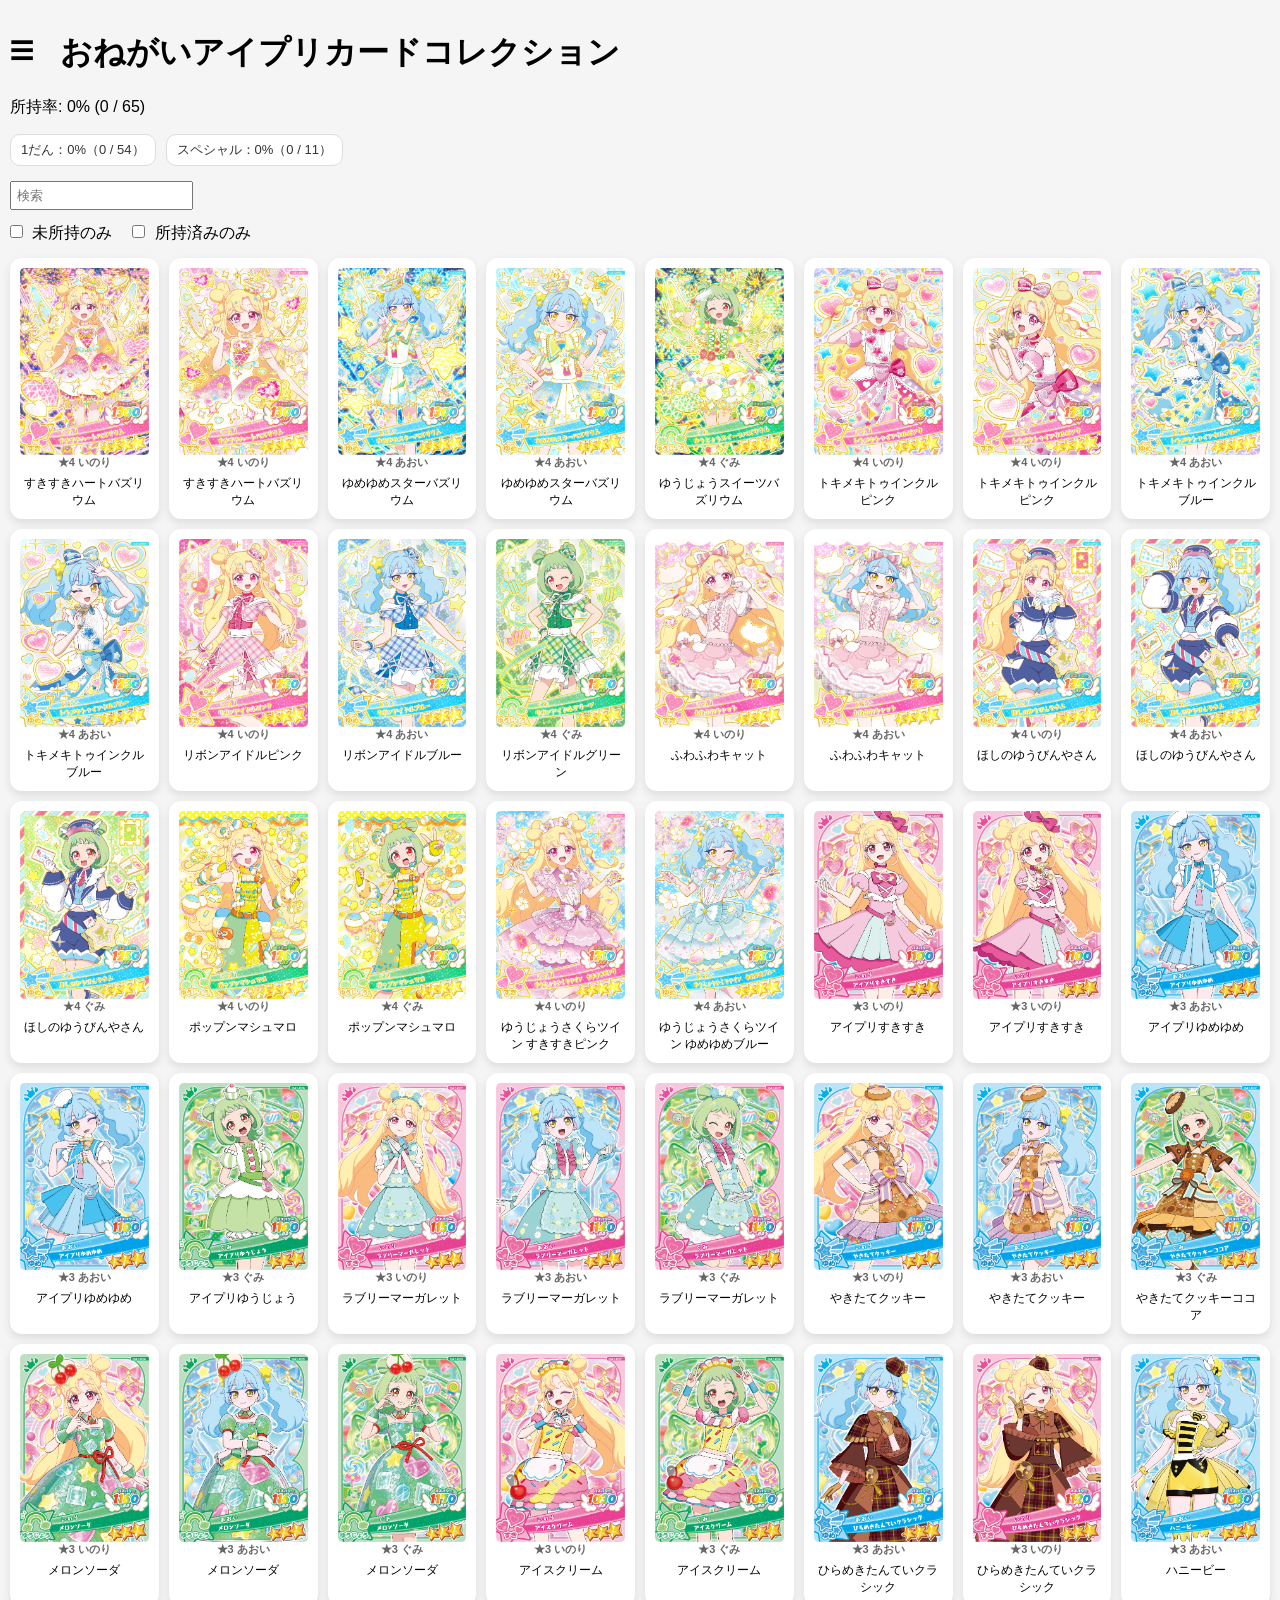
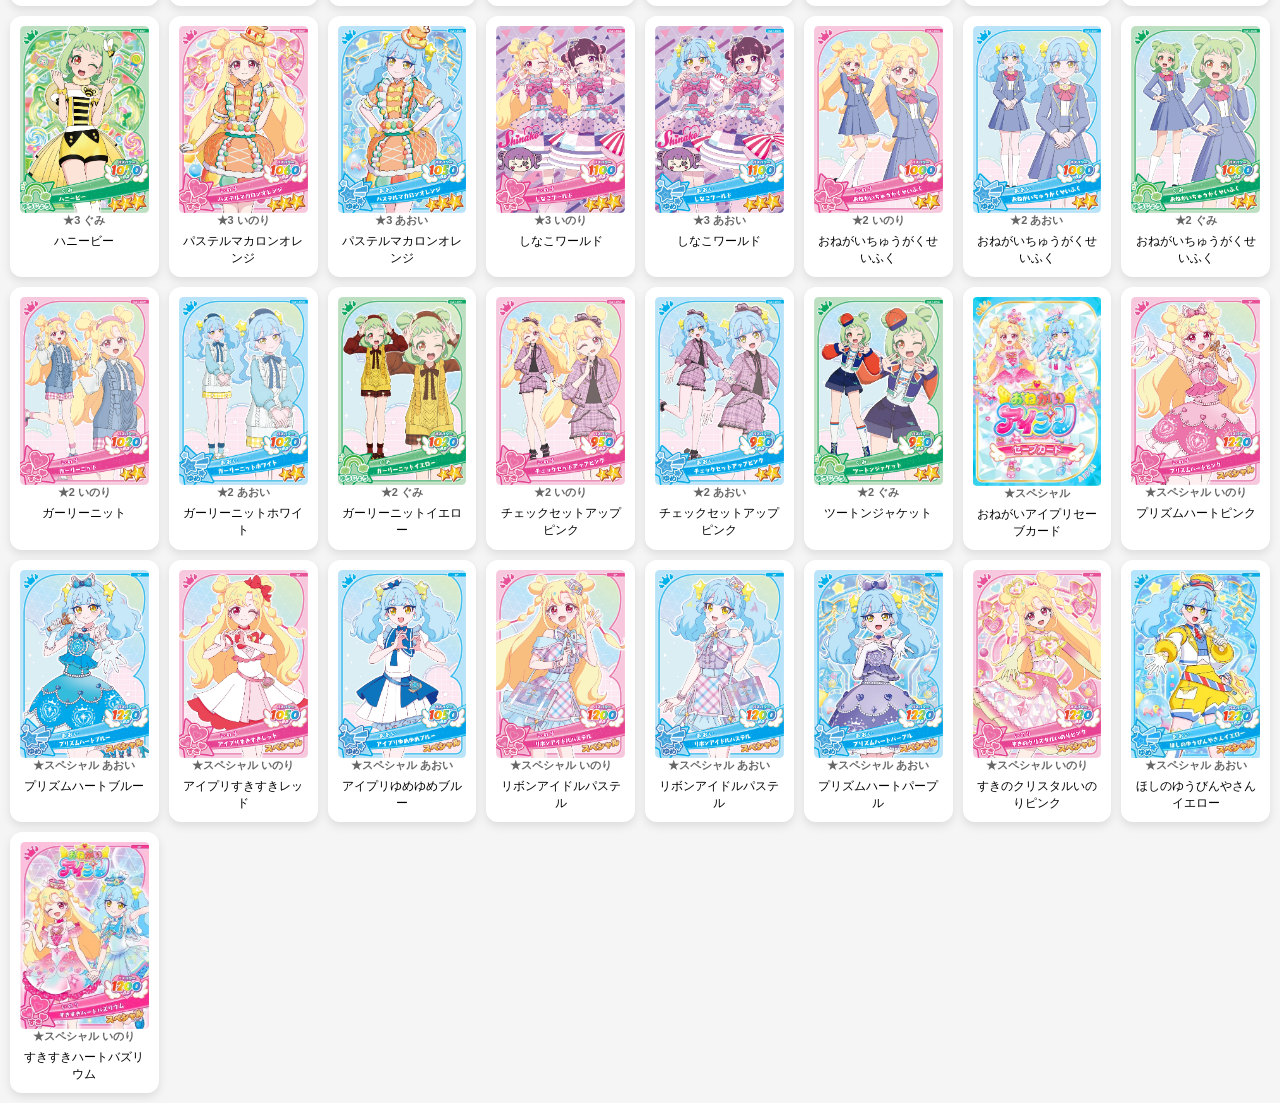
==== index.html @ 8d76a9ba "Update index.html" ====
<!DOCTYPE html>
<html lang="ja">
<head>
<link rel="stylesheet" href="css/style.css">
<link rel="stylesheet" href="css/pc.css">
<link rel="stylesheet" href="css/mobile.css" media="(max-width: 600px)">
<meta charset="UTF-8">
<link rel="icon" href="images/mc_icon.png">
<link rel="apple-touch-icon" href="images/mc_icon.png">
<link rel="manifest" href="manifest.json">
<meta name="theme-color" content="#ffffff">

  <meta name="viewport" content="width=device-width, initial-scale=1.0">
  
<title>おねがいアイプリカードコレクション</title>


</head>

<body>

  <div id="overlay"></div>

<div id="sideMenu">
  <h2>メニュー</h2>
  
  <div class="menu-row">
  <button onclick="exportData(); closeMenu()">データ保存</button>
  <button onclick="importData(); closeMenu()">データ読込</button>
</div>

<div class="menu-column">
  <button onclick="location.href='/'">ALLカード</button>
  <button onclick="location.href='?series=1弾'">おねがいアイプリ1だん</button>
  <button onclick="location.href='?series=SP'">スペシャル</button>
</div>
</div>
  
<div id="app">

  <div class="header">
    <div id="menuButton" onclick="toggleMenu()">☰</div>
    <h1>おねがいアイプリカードコレクション</h1>
  </div>
<p>所持率: <span id="rate">0%</span></p>

<div id="seriesStats" class="series-stats"></div>


<input type="text" id="search" placeholder="検索" oninput="render()">

<div class="checkbox-row">
  <label>
    <input type="checkbox" id="onlyUnowned" onchange="toggleFilter('unowned')">
    未所持のみ
  </label>

  <label>
    <input type="checkbox" id="onlyOwned" onchange="toggleFilter('owned')">
    所持済みのみ
  </label>
</div>



<div id="cardList"></div>

<div id="updateBox" style="
  display:none;
  position:fixed;
  bottom:20px;
  left:50%;
  transform:translateX(-50%);
  background:#333;
  color:#fff;
  padding:10px 20px;
  border-radius:10px;
  z-index:9999;
">
  新しいバージョンがあります
  <button onclick="updateApp()" style="margin-left:10px;">更新</button>
</div>

</div> 

<script type="module">
import { cards1 } from '../data/series1.js';
import { cardsSP } from '../data/seriesSP.js';


const cards = [...cards1, ...cardsSP];

let owned = JSON.parse(localStorage.getItem("owned") || "{}");

function render() {
  const list = document.getElementById("cardList");
  list.innerHTML = "";

const params = new URLSearchParams(location.search);
const seriesFilter = params.get("series") || "all";

const filter = "all";
const rarityFilter = "all";

 const seriesLabel = {
    "1弾": "1だん",
    "SP": "スペシャル"
  };
 
  const search = document.getElementById("search").value.toLowerCase().replace(/\s/g, "");
  const onlyUnowned = document.getElementById("onlyUnowned").checked;
  const onlyOwned = document.getElementById("onlyOwned").checked;
let totalAll = cards.length;
let countAll = 0;

let count = 0;
let total = 0;

cards.forEach(card => {
  // 全体所持数
  if (owned[card.id]) countAll++;

  // フィルター
  if (seriesFilter !== "all" && card.series !== seriesFilter) return;
  if (filter !== "all" && card.char !== filter) return;
  if (rarityFilter !== "all" && card.rarity != rarityFilter) return;

  if (search) {
    const name = card.name.toLowerCase().replace(/\s/g, "");
    const char = card.char.toLowerCase();
    if (!name.includes(search) && !char.includes(search)) return;
  }

  if (onlyUnowned && owned[card.id]) return;
  if (onlyOwned && !owned[card.id]) return;

  total++;

  const div = document.createElement("div");
  div.className = "card";

  div.onclick = () => toggle(card.id);

  if (owned[card.id]) {
    count++;
    div.classList.add("owned");
  }

  div.innerHTML =
    (card.img ? '<img src="' + card.img + '">' : '') +
    '<div class="card-info">★' + card.rarity + ' ' + card.char + '</div>' +
    '<div class="card-name">' + card.name + '</div>';

  list.appendChild(div);
});

const rate = totalAll ? Math.round((countAll / totalAll) * 100) : 0;
document.getElementById("rate").textContent = rate + "% (" + countAll + " / " + totalAll + ")";


// ===== 弾ごとの所持率 =====
const seriesStats = {};

cards.forEach(card => {
  const s = card.series;

  if (!seriesStats[s]) {
    seriesStats[s] = { total: 0, owned: 0 };
  }

  seriesStats[s].total++;

  if (owned[card.id]) {
    seriesStats[s].owned++;
  }
});

const container = document.getElementById("seriesStats");
container.innerHTML = "";

const order = ["1弾", "SP"];

order.forEach(series => {
  if (!seriesStats[series]) return;

  const { total, owned } = seriesStats[series];
  const percent = total ? Math.round((owned / total) * 100) : 0;

  const label = seriesLabel[series] || series;

  const div = document.createElement("div");
  div.className = "series-stat";
  div.textContent = `${label}：${percent}%（${owned} / ${total}）`;

  container.appendChild(div);
});
}
  
function toggle(id) {
  owned[id] = !owned[id];
  localStorage.setItem("owned", JSON.stringify(owned));


render();
}

function toggleFilter(type) {
  const unowned = document.getElementById("onlyUnowned");
  const ownedCheck = document.getElementById("onlyOwned");

  if (type === "unowned" && unowned.checked) {
    ownedCheck.checked = false;
  }

  if (type === "owned" && ownedCheck.checked) {
    unowned.checked = false;
  }

  render();
}

function exportData() {
  let ownedIds = cards
    .filter(card => owned[card.id])
    .map(card => card.id)
    .join(",");

  if (!ownedIds) {
    alert("まだカードが登録されてないよ！");
    return;
  }

  let encoded = btoa(ownedIds);

  let url = location.origin + location.pathname + "?data=" + encoded;

  navigator.clipboard.writeText(url).then(() => {
    alert("URLコピーしたよ！");
  });
}

function importData() {
  let data = prompt("復元コードまたはURLを貼ってね");
  if (!data) return;

  try {
    // 🔥 URL対応
    if (data.includes("data=")) {
      data = data.split("data=")[1];
    }

    let decoded = atob(data);
    let ids = decoded ? decoded.split(",") : [];

    let newOwned = {};
    ids.forEach(id => {
      newOwned[id] = true;
    });

    localStorage.setItem("owned", JSON.stringify(newOwned));
    alert("復元したよ！");
    location.reload();

  } catch (e) {
    alert("コードが間違ってる！");
  }
}
  (function () {
  const params = new URLSearchParams(location.search);
  const data = params.get("data");
  if (!data) return;

  try {
    let decoded = atob(data);
    let ids = decoded ? decoded.split(",") : [];

    let newOwned = {};
    ids.forEach(id => {
      newOwned[id] = true;
    });

    localStorage.setItem("owned", JSON.stringify(newOwned));

  } catch (e) {
    console.log("URLデータ読み込み失敗");
  }
})();
 
render();

let newWorker;

if ("serviceWorker" in navigator) {
  navigator.serviceWorker.register("sw.js").then((reg) => {

    reg.onupdatefound = () => {
      newWorker = reg.installing;

      newWorker.onstatechange = () => {
        if (newWorker.state === "installed") {
          if (navigator.serviceWorker.controller) {
            document.getElementById("updateBox").style.display = "block";
          }
        }
      };
    };

  });
}


function updateApp() {
  if (!newWorker) return;

  newWorker.postMessage({ type: "SKIP_WAITING" });
  location.reload();
}



const menu = document.getElementById("sideMenu");
const app = document.getElementById("app");
const overlay = document.getElementById("overlay");

function toggleMenu() {
  menu.classList.toggle("open");
  app.classList.toggle("shift");
  overlay.classList.toggle("active");
}

function closeMenu() {
  menu.classList.remove("open");
  app.classList.remove("shift");
  overlay.classList.remove("active");
}

// 背景クリックで閉じる（1回だけ！）
overlay.addEventListener("click", closeMenu);
  
// =======================
// スワイプ操作（overlay対応版）
// =======================
let startX = 0;
let currentX = 0;
let isTouching = false;

document.addEventListener("touchstart", (e) => {
  startX = e.touches[0].clientX;

  const isOpen = menu.classList.contains("open");

  if (startX < 50 || isOpen) {
    isTouching = true;
  }
});

document.addEventListener("touchmove", (e) => {
  if (!isTouching) return;
  currentX = e.touches[0].clientX;
});

document.addEventListener("touchend", () => {
  if (!isTouching) return;

  const diff = currentX - startX;

  // 開く
  if (diff > 80) {
    menu.classList.add("open");
    app.classList.add("shift");
    overlay.classList.add("active");
  }

  // 閉じる
  if (diff < -80) {
    menu.classList.remove("open");
    app.classList.remove("shift");
    overlay.classList.remove("active");
  }

  isTouching = false;
});
  window.toggleMenu = toggleMenu;
window.closeMenu = closeMenu;
window.exportData = exportData;
window.importData = importData;
window.toggleFilter = toggleFilter;
  
</script>

</body>
</html>
---- css/style.css ----
/* ===== 共通 ===== */

body {
  font-family: sans-serif;
  background: #f5f5f5;
  margin: 0;
  padding: 10px;
}

#cardList {
  display: grid;
  grid-template-columns: repeat(auto-fill, minmax(140px, 1fr));
  gap: 10px;
}

.card {
  background: white;
  padding: 10px;
  border-radius: 12px;
  display: flex;
  flex-direction: column;
  align-items: center;
  width: 100%;
  margin: 0;
  box-shadow: 0 4px 10px rgba(0,0,0,0.1);
  box-sizing: border-box;
  transition: 0.2s;
}

.card img {
  width: 100%;
  height: auto;
}

.card-name {
  font-size: 12px;
  text-align: center;
  margin-top: 5px;
}

.card-info {
  font-size: 11px;
  color: #666;
  font-weight: bold;
}

/* 所持済み */
.card.owned {
  border: 3px solid gold;
  background: #fff8dc;
  box-shadow: 0 0 12px gold;
}

select, input {
  margin: 5px 5px 10px 0;
  padding: 5px;
}

/* メニュー */
#sideMenu {
  position: fixed;
  top: 0;
  left: -280px;
  width: 260px;
  height: 100%;
  background: #fff;
  transition: left 0.3s;
  z-index: 9998;
}

#sideMenu.open {
  left: 0;
}

#app {
  transition: transform 0.3s ease;
}

#app.shift {
  transform: translateX(260px);
}

#menuButton {
  position: fixed;
  top: 35px;
  left: 10px;
  z-index: 9999;
  font-size: 24px;
  cursor: pointer;
}

.header {
  margin-left: 50px;
}

.checkbox-row {
  display: flex;
  gap: 20px;
  margin-bottom: 10px;
  align-items: center;
}

/* overlay */
#overlay {
  position: fixed;
  top: 0;
  left: 0;
  width: 100%;
  height: 100%;
  background: rgba(0,0,0,0.4);
  opacity: 0;
  pointer-events: none;
  transition: opacity 0.3s ease;
  z-index: 9997;
}

#overlay.active {
  opacity: 1;
  pointer-events: auto;
  backdrop-filter: blur(6px);
}

/* 弾ステータス */
.series-stats {
  display: flex;
  gap: 10px;
  flex-wrap: wrap;
  margin-bottom: 10px;
}

.series-stat {
  background: #fff;
  color: #333;
  padding: 6px 10px;
  border-radius: 10px;
  font-size: 13px;
  border: 1px solid #ddd;
}

/* メニューUI */
.menu-row {
  display: flex;
  gap: 10px;
  margin-bottom: 15px;
}

.menu-column {
  display: flex;
  flex-direction: column;
  gap: 10px;
}

#sideMenu button {
  padding: 8px;
  border-radius: 8px;
  border: none;
  background: #f0f0f0;
  cursor: pointer;
  font-size: 14px;
}

#sideMenu button:hover {
  background: #ddd;
}
---- css/pc.css ----
/* ===== PCのみ ===== */

@media (hover: hover) {
  .card:hover {
    transform: scale(1.1);
    z-index: 10;
    box-shadow: 0 10px 25px rgba(0,0,0,0.3);
    cursor: pointer;
  }

  .card:hover img {
    transform: scale(1.05);
  }
}
---- css/mobile.css ----
/* ===== スマホのみ ===== */

@media (max-width: 600px) {
  body {
    padding: 8px;
  }

  #cardList {
    grid-template-columns: 1fr 1fr;
    gap: 8px;
  }

  .card {
    width: 100%;
    margin: 0;
  }
}
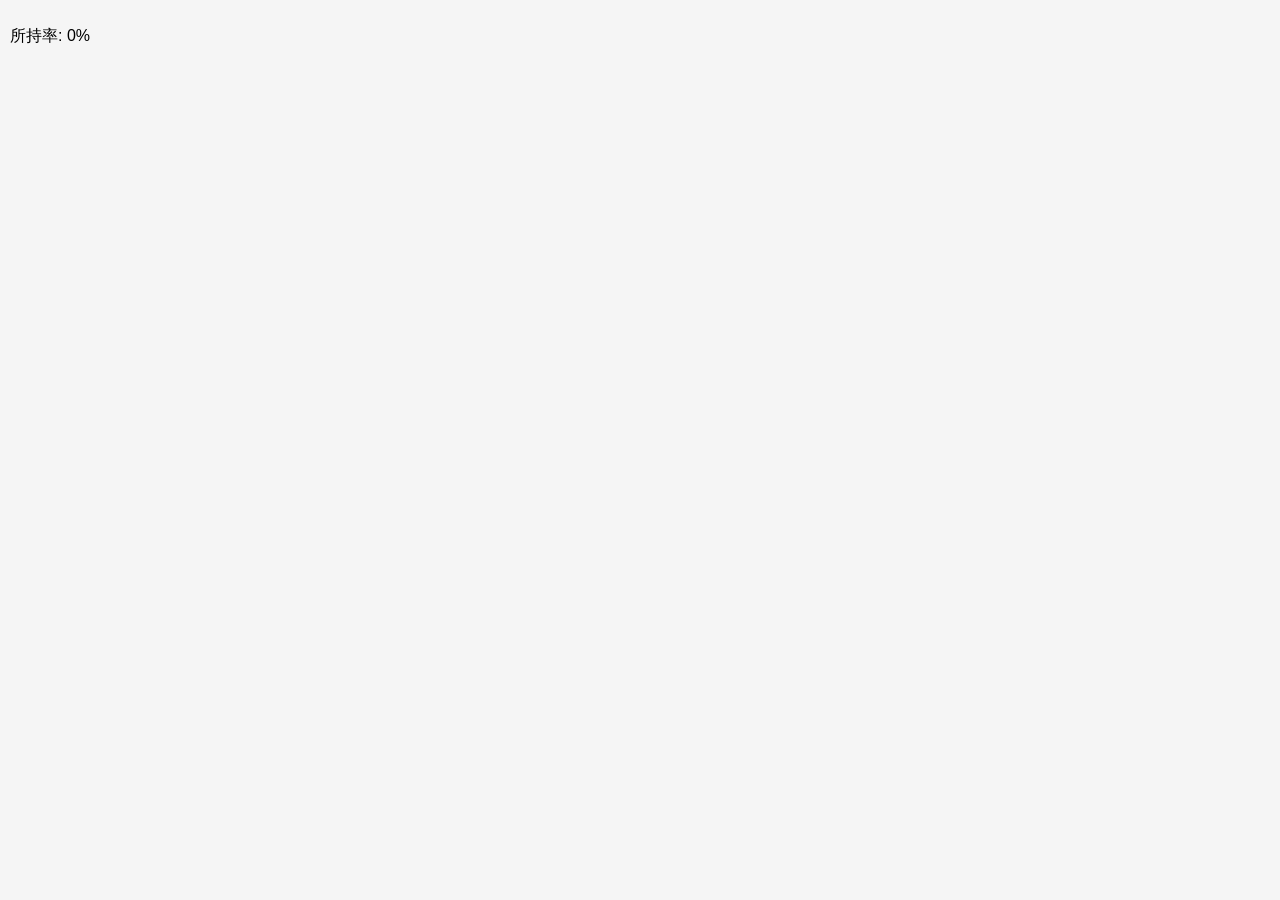
==== commit e4602128: "Update index.html" ====
--- a/index.html
+++ b/index.html
@@ -19,374 +19,30 @@
 
 <body>
 
-  <div id="overlay"></div>
+<div id="overlayArea"></div>
+<div id="menuArea"></div>
 
-<div id="sideMenu">
-  <h2>メニュー</h2>
-  
-  <div class="menu-row">
-  <button onclick="exportData(); closeMenu()">データ保存</button>
-  <button onclick="importData(); closeMenu()">データ読込</button>
+<div id="app">
+
+  <div id="headerArea"></div>
+
+  <p>所持率: <span id="rate">0%</span></p>
+
+  <div id="seriesStats" class="series-stats"></div>
+
+  <div id="filterArea"></div>
+
+  <div id="cardList"></div>
+
+  <div id="updateArea"></div>
+
 </div>
 
-<div class="menu-column">
-  <button onclick="location.href='/'">ALLカード</button>
-  <button onclick="location.href='?series=1弾'">おねがいアイプリ1だん</button>
-  <button onclick="location.href='?series=SP'">スペシャル</button>
-</div>
-</div>
-  
-<div id="app">
+<script type="module" src="js/main.js"></script>
 
-  <div class="header">
-    <div id="menuButton" onclick="toggleMenu()">☰</div>
-    <h1>おねがいアイプリカードコレクション</h1>
-  </div>
-<p>所持率: <span id="rate">0%</span></p>
+</body>
 
-<div id="seriesStats" class="series-stats"></div>
-
-
-<input type="text" id="search" placeholder="検索" oninput="render()">
-
-<div class="checkbox-row">
-  <label>
-    <input type="checkbox" id="onlyUnowned" onchange="toggleFilter('unowned')">
-    未所持のみ
-  </label>
-
-  <label>
-    <input type="checkbox" id="onlyOwned" onchange="toggleFilter('owned')">
-    所持済みのみ
-  </label>
-</div>
-
-
-
-<div id="cardList"></div>
-
-<div id="updateBox" style="
-  display:none;
-  position:fixed;
-  bottom:20px;
-  left:50%;
-  transform:translateX(-50%);
-  background:#333;
-  color:#fff;
-  padding:10px 20px;
-  border-radius:10px;
-  z-index:9999;
-">
-  新しいバージョンがあります
-  <button onclick="updateApp()" style="margin-left:10px;">更新</button>
-</div>
-
-</div> 
-
-<script type="module">
-import { cards1 } from '../data/series1.js';
-import { cardsSP } from '../data/seriesSP.js';
-
-
-const cards = [...cards1, ...cardsSP];
-
-let owned = JSON.parse(localStorage.getItem("owned") || "{}");
-
-function render() {
-  const list = document.getElementById("cardList");
-  list.innerHTML = "";
-
-const params = new URLSearchParams(location.search);
-const seriesFilter = params.get("series") || "all";
-
-const filter = "all";
-const rarityFilter = "all";
-
- const seriesLabel = {
-    "1弾": "1だん",
-    "SP": "スペシャル"
-  };
- 
-  const search = document.getElementById("search").value.toLowerCase().replace(/\s/g, "");
-  const onlyUnowned = document.getElementById("onlyUnowned").checked;
-  const onlyOwned = document.getElementById("onlyOwned").checked;
-let totalAll = cards.length;
-let countAll = 0;
-
-let count = 0;
-let total = 0;
-
-cards.forEach(card => {
-  // 全体所持数
-  if (owned[card.id]) countAll++;
-
-  // フィルター
-  if (seriesFilter !== "all" && card.series !== seriesFilter) return;
-  if (filter !== "all" && card.char !== filter) return;
-  if (rarityFilter !== "all" && card.rarity != rarityFilter) return;
-
-  if (search) {
-    const name = card.name.toLowerCase().replace(/\s/g, "");
-    const char = card.char.toLowerCase();
-    if (!name.includes(search) && !char.includes(search)) return;
-  }
-
-  if (onlyUnowned && owned[card.id]) return;
-  if (onlyOwned && !owned[card.id]) return;
-
-  total++;
-
-  const div = document.createElement("div");
-  div.className = "card";
-
-  div.onclick = () => toggle(card.id);
-
-  if (owned[card.id]) {
-    count++;
-    div.classList.add("owned");
-  }
-
-  div.innerHTML =
-    (card.img ? '<img src="' + card.img + '">' : '') +
-    '<div class="card-info">★' + card.rarity + ' ' + card.char + '</div>' +
-    '<div class="card-name">' + card.name + '</div>';
-
-  list.appendChild(div);
-});
-
-const rate = totalAll ? Math.round((countAll / totalAll) * 100) : 0;
-document.getElementById("rate").textContent = rate + "% (" + countAll + " / " + totalAll + ")";
-
-
-// ===== 弾ごとの所持率 =====
-const seriesStats = {};
-
-cards.forEach(card => {
-  const s = card.series;
-
-  if (!seriesStats[s]) {
-    seriesStats[s] = { total: 0, owned: 0 };
-  }
-
-  seriesStats[s].total++;
-
-  if (owned[card.id]) {
-    seriesStats[s].owned++;
-  }
-});
-
-const container = document.getElementById("seriesStats");
-container.innerHTML = "";
-
-const order = ["1弾", "SP"];
-
-order.forEach(series => {
-  if (!seriesStats[series]) return;
-
-  const { total, owned } = seriesStats[series];
-  const percent = total ? Math.round((owned / total) * 100) : 0;
-
-  const label = seriesLabel[series] || series;
-
-  const div = document.createElement("div");
-  div.className = "series-stat";
-  div.textContent = `${label}：${percent}%（${owned} / ${total}）`;
-
-  container.appendChild(div);
-});
-}
-  
-function toggle(id) {
-  owned[id] = !owned[id];
-  localStorage.setItem("owned", JSON.stringify(owned));
-
-
-render();
-}
-
-function toggleFilter(type) {
-  const unowned = document.getElementById("onlyUnowned");
-  const ownedCheck = document.getElementById("onlyOwned");
-
-  if (type === "unowned" && unowned.checked) {
-    ownedCheck.checked = false;
-  }
-
-  if (type === "owned" && ownedCheck.checked) {
-    unowned.checked = false;
-  }
-
-  render();
-}
-
-function exportData() {
-  let ownedIds = cards
-    .filter(card => owned[card.id])
-    .map(card => card.id)
-    .join(",");
-
-  if (!ownedIds) {
-    alert("まだカードが登録されてないよ！");
-    return;
-  }
-
-  let encoded = btoa(ownedIds);
-
-  let url = location.origin + location.pathname + "?data=" + encoded;
-
-  navigator.clipboard.writeText(url).then(() => {
-    alert("URLコピーしたよ！");
-  });
-}
-
-function importData() {
-  let data = prompt("復元コードまたはURLを貼ってね");
-  if (!data) return;
-
-  try {
-    // 🔥 URL対応
-    if (data.includes("data=")) {
-      data = data.split("data=")[1];
-    }
-
-    let decoded = atob(data);
-    let ids = decoded ? decoded.split(",") : [];
-
-    let newOwned = {};
-    ids.forEach(id => {
-      newOwned[id] = true;
-    });
-
-    localStorage.setItem("owned", JSON.stringify(newOwned));
-    alert("復元したよ！");
-    location.reload();
-
-  } catch (e) {
-    alert("コードが間違ってる！");
-  }
-}
-  (function () {
-  const params = new URLSearchParams(location.search);
-  const data = params.get("data");
-  if (!data) return;
-
-  try {
-    let decoded = atob(data);
-    let ids = decoded ? decoded.split(",") : [];
-
-    let newOwned = {};
-    ids.forEach(id => {
-      newOwned[id] = true;
-    });
-
-    localStorage.setItem("owned", JSON.stringify(newOwned));
-
-  } catch (e) {
-    console.log("URLデータ読み込み失敗");
-  }
-})();
- 
-render();
-
-let newWorker;
-
-if ("serviceWorker" in navigator) {
-  navigator.serviceWorker.register("sw.js").then((reg) => {
-
-    reg.onupdatefound = () => {
-      newWorker = reg.installing;
-
-      newWorker.onstatechange = () => {
-        if (newWorker.state === "installed") {
-          if (navigator.serviceWorker.controller) {
-            document.getElementById("updateBox").style.display = "block";
-          }
-        }
-      };
-    };
-
-  });
-}
-
-
-function updateApp() {
-  if (!newWorker) return;
-
-  newWorker.postMessage({ type: "SKIP_WAITING" });
-  location.reload();
-}
-
-
-
-const menu = document.getElementById("sideMenu");
-const app = document.getElementById("app");
-const overlay = document.getElementById("overlay");
-
-function toggleMenu() {
-  menu.classList.toggle("open");
-  app.classList.toggle("shift");
-  overlay.classList.toggle("active");
-}
-
-function closeMenu() {
-  menu.classList.remove("open");
-  app.classList.remove("shift");
-  overlay.classList.remove("active");
-}
-
-// 背景クリックで閉じる（1回だけ！）
-overlay.addEventListener("click", closeMenu);
-  
-// =======================
-// スワイプ操作（overlay対応版）
-// =======================
-let startX = 0;
-let currentX = 0;
-let isTouching = false;
-
-document.addEventListener("touchstart", (e) => {
-  startX = e.touches[0].clientX;
-
-  const isOpen = menu.classList.contains("open");
-
-  if (startX < 50 || isOpen) {
-    isTouching = true;
-  }
-});
-
-document.addEventListener("touchmove", (e) => {
-  if (!isTouching) return;
-  currentX = e.touches[0].clientX;
-});
-
-document.addEventListener("touchend", () => {
-  if (!isTouching) return;
-
-  const diff = currentX - startX;
-
-  // 開く
-  if (diff > 80) {
-    menu.classList.add("open");
-    app.classList.add("shift");
-    overlay.classList.add("active");
-  }
-
-  // 閉じる
-  if (diff < -80) {
-    menu.classList.remove("open");
-    app.classList.remove("shift");
-    overlay.classList.remove("active");
-  }
-
-  isTouching = false;
-});
-  window.toggleMenu = toggleMenu;
-window.closeMenu = closeMenu;
-window.exportData = exportData;
-window.importData = importData;
-window.toggleFilter = toggleFilter;
-  
-</script>
+<script type="module" src="js/main.js"></script>
 
 </body>
 </html>
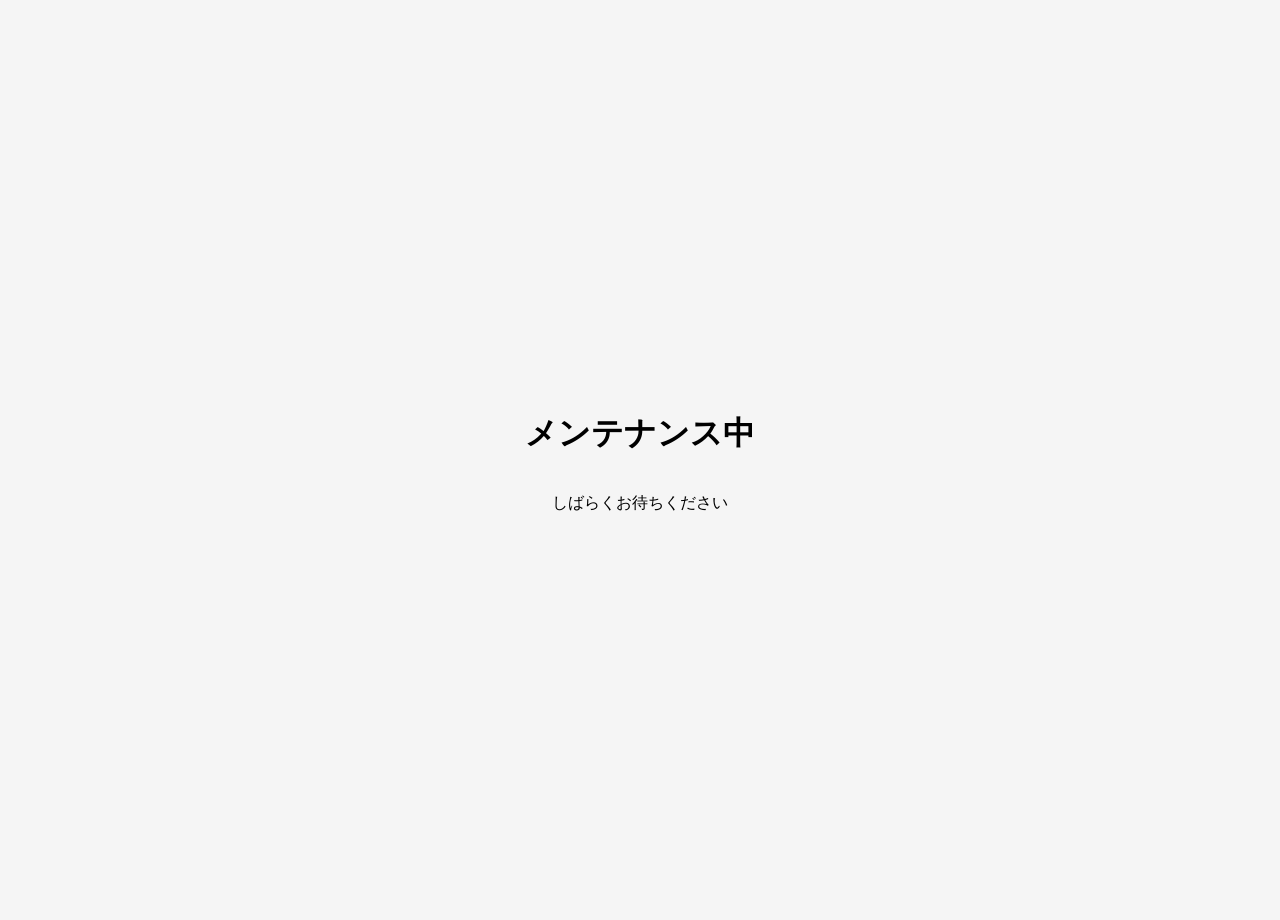
==== commit 9f61fc45: "Update index.html" ====
--- a/index.html
+++ b/index.html
@@ -37,11 +37,9 @@
   <div id="updateArea"></div>
 
 </div>
-
-<script type="module" src="js/main.js"></script>
-
-</body>
-
+  
+<div id="modalArea"></div>
+  
 <script type="module" src="js/main.js"></script>
 
 </body>
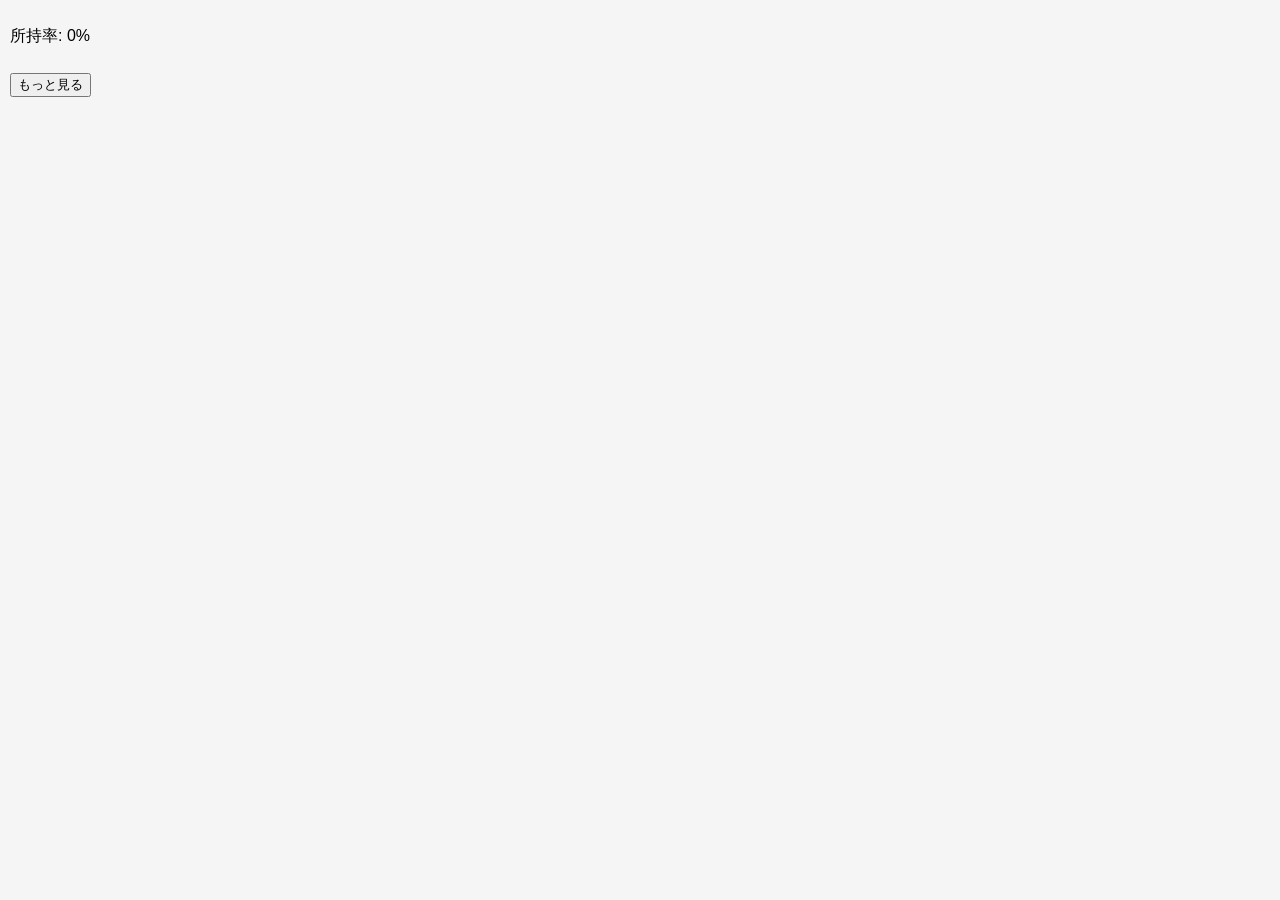
==== commit da88e754: "Update index.html" ====
--- a/index.html
+++ b/index.html
@@ -41,6 +41,11 @@
 <div id="modalArea"></div>
   
 <script type="module" src="js/main.js"></script>
+  <div id="cardList"></div>
+
+<button id="loadMoreBtn" onclick="loadMore()">
+  もっと見る
+</button>
 
 </body>
 </html>
--- a/css/style.css
+++ b/css/style.css
@@ -162,3 +162,50 @@
 #sideMenu button:hover {
   background: #ddd;
 }
+/* ===== モーダル ===== */
+.modal {
+  position: fixed;
+  top: 0;
+  left: 0;
+  width: 100%;
+  height: 100%;
+  background: rgba(0,0,0,0.7);
+  display: none; /* 最初は非表示 */
+  justify-content: center;
+  align-items: center;
+  z-index: 9999;
+}
+
+.modal-content {
+  background: white;
+  padding: 20px;
+  border-radius: 12px;
+  text-align: center;
+  max-width: 300px;
+  width: 90%;
+}
+
+.modal img {
+  width: 100%;
+  border-radius: 10px;
+  margin-bottom: 10px;
+}
+.filter-top {
+  display: flex;
+  gap: 8px;
+  margin-bottom: 10px;
+}
+
+#search {
+  flex: 1;
+  padding: 6px;
+}
+
+#rarityFilter {
+  width: 100px;
+  padding: 6px;
+}
+#search {
+  max-width: 300px;
+  width: 100%;
+}
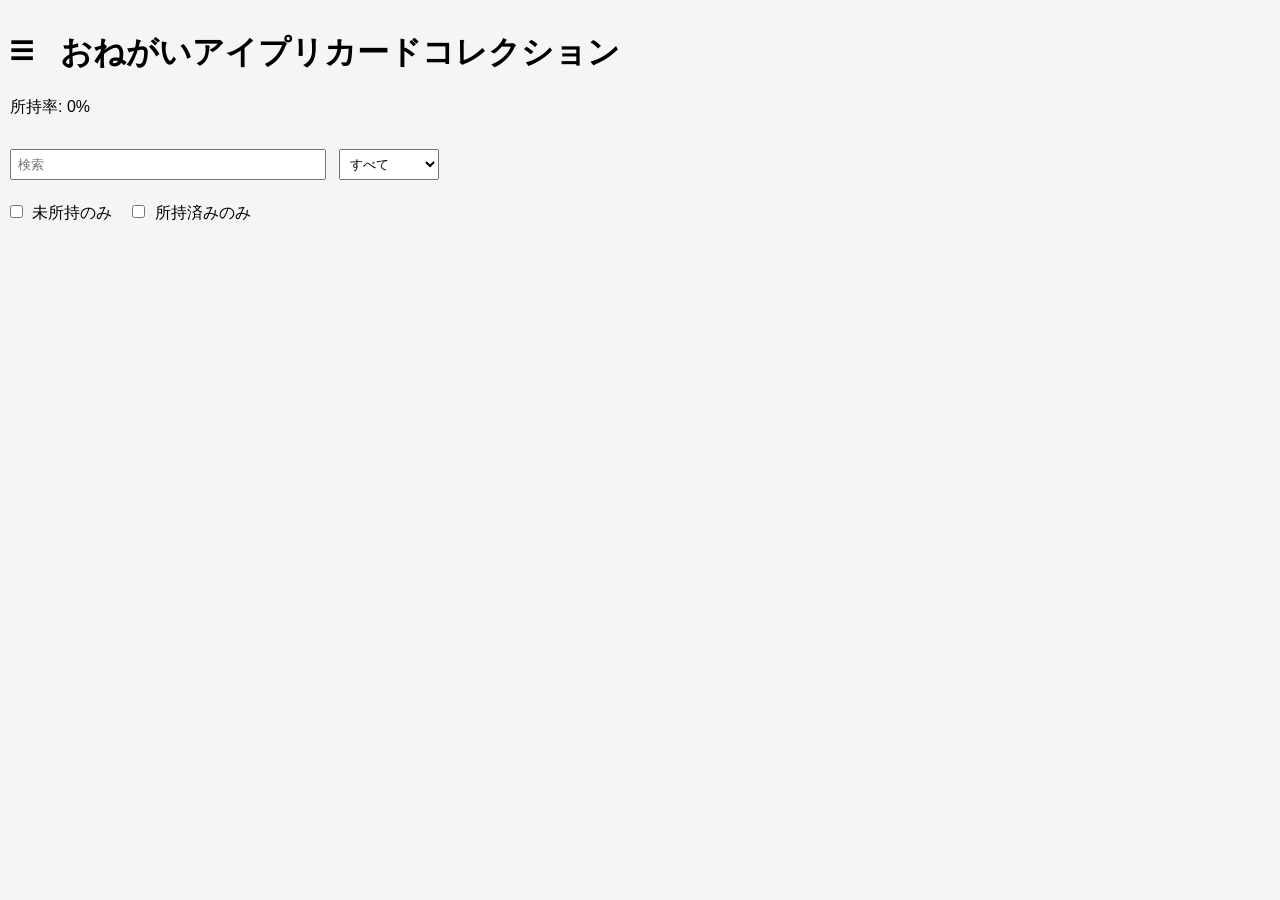
==== commit f8146cfb: "Update index.html" ====
--- a/index.html
+++ b/index.html
@@ -9,12 +9,8 @@
 <link rel="apple-touch-icon" href="images/mc_icon.png">
 <link rel="manifest" href="manifest.json">
 <meta name="theme-color" content="#ffffff">
-
-  <meta name="viewport" content="width=device-width, initial-scale=1.0">
-  
+<meta name="viewport" content="width=device-width, initial-scale=1.0">
 <title>おねがいアイプリカードコレクション</title>
-
-
 </head>
 
 <body>
@@ -32,20 +28,17 @@
 
   <div id="filterArea"></div>
 
+  <!-- カード -->
   <div id="cardList"></div>
 
+  <!-- 更新情報 -->
   <div id="updateArea"></div>
 
 </div>
-  
+
 <div id="modalArea"></div>
-  
+
 <script type="module" src="js/main.js"></script>
-  <div id="cardList"></div>
-
-<button id="loadMoreBtn" onclick="loadMore()">
-  もっと見る
-</button>
 
 </body>
 </html>
